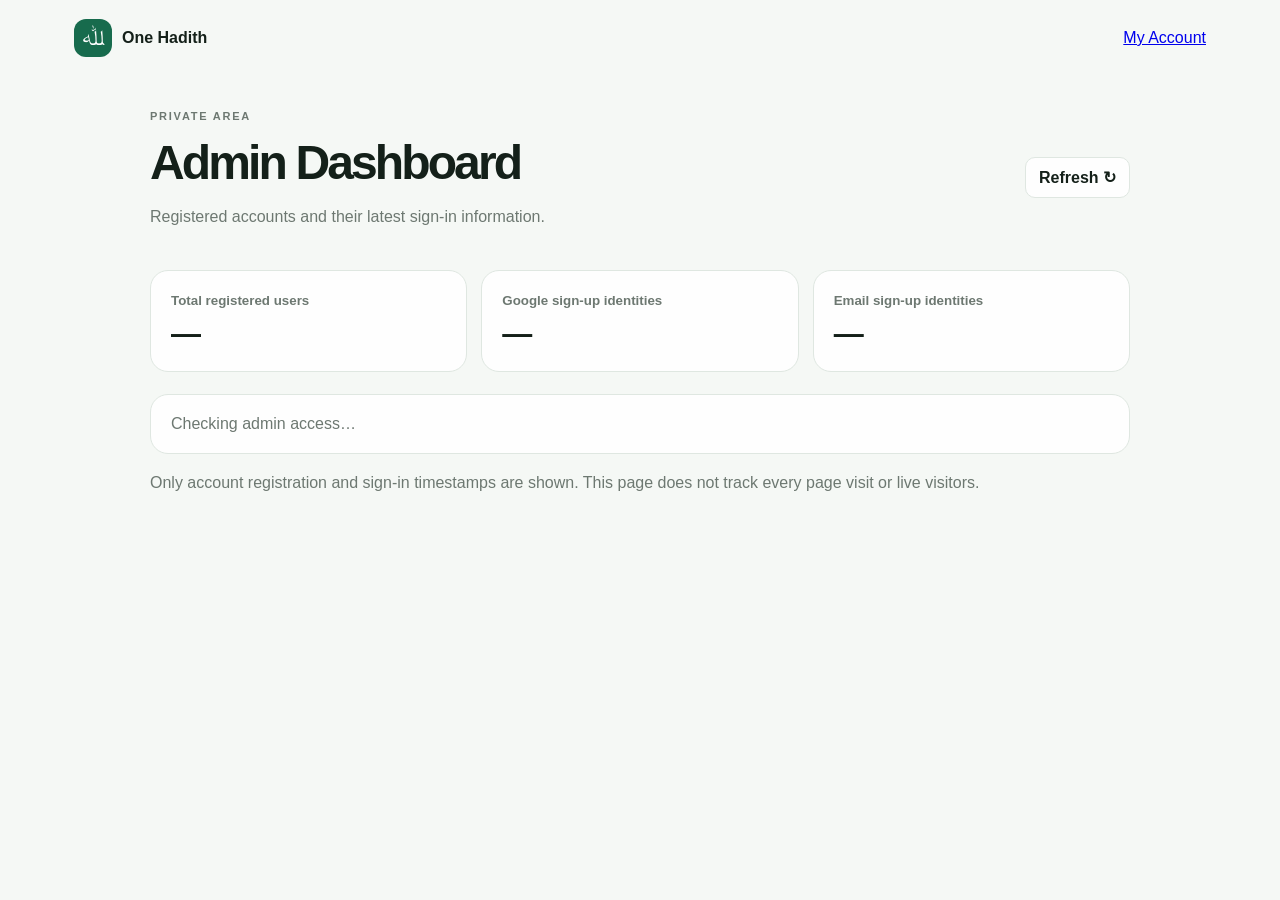
==== admin.html @ b6f3bda0 "Add secure admin user dashboard" ====
<!doctype html>
<html lang="en"><head><meta charset="utf-8"><meta name="viewport" content="width=device-width,initial-scale=1"><title>Admin Dashboard — One Hadith</title><link rel="stylesheet" href="./style.css">
<style>
.admin-wrap{padding:34px 0 70px}.admin-head{display:flex;justify-content:space-between;align-items:center;gap:16px;flex-wrap:wrap;margin-bottom:24px}.admin-head h1{font-size:clamp(32px,5vw,48px)}.admin-sub{color:var(--muted);line-height:1.6}.stat-grid{display:grid;grid-template-columns:repeat(3,1fr);gap:14px;margin:22px 0}.stat{background:var(--surface);border:1px solid var(--line);border-radius:18px;padding:20px}.stat small{color:var(--muted);font-weight:700}.stat strong{display:block;font-size:30px;margin-top:8px}.table-wrap{overflow:auto;background:var(--surface);border:1px solid var(--line);border-radius:18px}.users{width:100%;border-collapse:collapse;min-width:680px}.users th,.users td{text-align:left;padding:14px 16px;border-bottom:1px solid var(--line);font-size:13px}.users th{color:var(--muted);font-size:11px;text-transform:uppercase;letter-spacing:.08em}.pill{display:inline-block;padding:5px 9px;border-radius:99px;background:var(--soft);color:var(--accent);font-weight:800;font-size:11px}.admin-actions{display:flex;gap:10px;align-items:center}.admin-actions button{border:1px solid var(--line);background:var(--surface);color:var(--text);border-radius:10px;padding:10px 13px;font-weight:800}.state{padding:20px;color:var(--muted)}@media(max-width:650px){.stat-grid{grid-template-columns:1fr 1fr}.stat:last-child{grid-column:1/-1}}
</style></head><body>
<header><a class="brand" href="./"><span>ﷲ</span> One Hadith</a><nav><a class="nav-link" href="./profile.html">My Account</a></nav></header>
<main class="admin-wrap">
<div class="admin-head"><div><div class="eyebrow">Private area</div><h1>Admin Dashboard</h1><p class="admin-sub">Registered accounts and their latest sign-in information.</p></div><div class="admin-actions"><button id="refresh" type="button">Refresh ↻</button></div></div>
<div class="stat-grid"><div class="stat"><small>Total registered users</small><strong id="total">—</strong></div><div class="stat"><small>Google sign-up identities</small><strong id="google">—</strong></div><div class="stat"><small>Email sign-up identities</small><strong id="email">—</strong></div></div>
<div class="table-wrap"><div id="state" class="state">Checking admin access…</div><table class="users" id="userTable" hidden><thead><tr><th>Name</th><th>Email</th><th>Provider</th><th>Joined</th><th>Last sign-in</th></tr></thead><tbody id="userRows"></tbody></table></div>
<p class="admin-sub">Only account registration and sign-in timestamps are shown. This page does not track every page visit or live visitors.</p>
</main>
<script type="module">
import {supabase} from "./auth.js";
const state=document.getElementById("state"),table=document.getElementById("userTable");
const fmt=v=>v?new Date(v).toLocaleString():"Never";
async function load(){
 state.hidden=false;state.textContent="Loading users…";table.hidden=true;
 const {data:{user},error:authError}=await supabase.auth.getUser();
 if(authError||!user){location.href="./login.html";return;}
 const {data,error}=await supabase.rpc("admin_list_users");
 if(error){state.textContent=error.message.includes("Not authorized")?"Access denied. This account is not an administrator.":"Could not load users: "+error.message;return;}
 const rows=data||[];
 document.getElementById("total").textContent=rows.length;
 let g=0,e=0;
 for(const u of rows){let providers=[];try{providers=JSON.parse(u.providers||"[]")}catch{} if(providers.includes("google"))g++;if(providers.includes("email"))e++;}
 document.getElementById("google").textContent=g;document.getElementById("email").textContent=e;
 document.getElementById("userRows").innerHTML=rows.map(u=>{
 let p=[];try{p=JSON.parse(u.providers||"[]")}catch{}
 return '<tr><td>'+escapeHtml(u.display_name||"—")+'</td><td>'+escapeHtml(u.email||"—")+'</td><td><span class="pill">'+escapeHtml(p.join(", ")||"unknown")+'</span></td><td>'+fmt(u.created_at)+'</td><td>'+fmt(u.last_sign_in_at)+'</td></tr>';
 }).join("");
 state.hidden=true;table.hidden=false;
}
function escapeHtml(s){return String(s).replace(/[&<>"']/g,c=>({"&":"&amp;","<":"&lt;",">":"&gt;",'"':"&quot;","'":"&#39;"}[c]));}
document.getElementById("refresh").addEventListener("click",load);
await load();
</script></body></html>
---- style.css ----
:root{--bg:#f5f8f5;--surface:#ffffffdd;--text:#142019;--muted:#6d7871;--line:#dfe7e1;--accent:#176b4d;--soft:#e8f2ec;--gold:#8b7538;--shadow:0 28px 80px #16412d18}*{box-sizing:border-box}body{margin:0;background:var(--bg);color:var(--text);font-family:Inter,Arial,sans-serif;min-height:100vh}body.dark{--bg:#0b120e;--surface:#131d17ee;--text:#eef5f0;--muted:#a6b1aa;--line:#29362f;--accent:#63b994;--soft:#182920;--gold:#d5bf75;--shadow:0 28px 80px #0005}header{height:76px;max-width:1180px;margin:auto;padding:0 24px;display:flex;justify-content:space-between;align-items:center}.brand{color:var(--text);text-decoration:none;font-weight:800;display:flex;gap:10px;align-items:center}.brand span{width:38px;height:38px;border-radius:12px;background:var(--accent);color:#fff;display:grid;place-items:center;font:22px Amiri,serif}nav{display:flex;gap:7px}button{font:inherit;cursor:pointer}nav button{border:1px solid var(--line);background:var(--surface);color:var(--text);border-radius:10px;padding:8px 11px;font-size:12px;font-weight:800}nav button:first-child{border-radius:50%;width:38px;height:38px;padding:0}.lang.active{background:var(--soft);color:var(--accent);border-color:transparent}main{width:min(100% - 32px,980px);margin:auto}.hero{text-align:center;padding:70px 0 48px}.bismillah{font:23px Amiri,serif;color:var(--accent);margin-bottom:18px}.eyebrow{text-transform:uppercase;letter-spacing:.16em;font-size:11px;color:var(--muted);font-weight:800;margin-bottom:17px}h1{font-size:clamp(43px,7vw,78px);line-height:1.02;letter-spacing:-.06em;margin:0}h1 em{font-style:normal;color:var(--accent)}.hero p{max-width:590px;margin:22px auto 29px;color:var(--muted);line-height:1.75}.primary{border:0;background:var(--accent);color:#fff;border-radius:16px;padding:17px 21px;display:inline-flex;gap:14px;align-items:center;font-weight:800;box-shadow:0 15px 35px #176b4d38}.reader{display:none}.reader.show{display:block;animation:up .45s ease}@keyframes up{from{opacity:0;transform:translateY(14px)}to{opacity:1;transform:none}}.card{background:var(--surface);border:1px solid var(--line);border-radius:28px;padding:clamp(22px,5vw,44px);box-shadow:var(--shadow);backdrop-filter:blur(15px)}.head{display:flex;justify-content:space-between;align-items:center}.tag,.grade{display:inline-block;border-radius:999px;padding:7px 11px;margin-right:6px;font-size:10px;font-weight:800}.tag{background:var(--soft);color:var(--accent)}.grade{background:#f1eddf;color:var(--gold)}.save{width:40px;height:40px;border-radius:50%;border:1px solid var(--line);background:transparent;color:var(--text);font-size:24px}.save.saved{background:var(--soft);color:var(--accent)}.arabic{font:clamp(30px,5vw,47px)/1.95 Amiri,serif;text-align:right;padding:42px 0 30px}.block{border-top:1px solid var(--line);padding:25px 0 3px}.block label{display:block;text-transform:uppercase;letter-spacing:.15em;font-size:10px;font-weight:800;color:var(--accent);margin-bottom:10px}.block p{margin:0;font-size:17px;line-height:1.85}.bangla p{font-family:"Noto Sans Bengali",sans-serif}.reference{display:flex;align-items:flex-start;justify-content:space-between;border-top:1px solid var(--line);margin-top:28px;padding-top:20px}.reference small{display:block;color:var(--muted);font-size:10px;margin-bottom:5px}.reference strong{font-size:13px}.reference button{border:1px solid var(--line);background:transparent;color:var(--text);border-radius:10px;padding:9px 14px;font-weight:700}.another{display:flex;gap:9px;margin:21px auto;border:0;border-radius:14px;background:var(--soft);color:var(--accent);padding:14px 20px;font-weight:800}.notice{text-align:center;color:var(--muted);font-size:11px;line-height:1.6;max-width:700px;margin:0 auto 35px}.features{display:grid;grid-template-columns:repeat(3,1fr);gap:14px;padding:25px 0 70px}.features>div{background:var(--surface);border:1px solid var(--line);border-radius:20px;padding:24px}.features i{font-style:normal;font-size:10px;font-weight:800;color:var(--accent)}.features h3{font-size:17px;margin:10px 0 7px}.features p{font-size:13px;line-height:1.65;color:var(--muted);margin:0}footer{max-width:1180px;margin:auto;border-top:1px solid var(--line);padding:24px;color:var(--muted);font-size:11px;display:flex;justify-content:space-between}.meta{display:grid;grid-template-columns:1fr 1.5fr 1fr;gap:14px;margin:0 0 24px;padding:16px;border:1px solid var(--line);border-radius:14px}.meta small,.related small{display:block;opacity:.65;margin-bottom:5px}.meta strong{display:block;font-size:.92rem;line-height:1.45}.understanding{margin-top:22px;padding:20px;border-radius:16px;background:var(--soft)}.understanding h3{margin:0 0 10px;font-size:1rem}.understanding p{margin:0;line-height:1.8}.source{display:flex;justify-content:space-between;gap:16px;margin-top:16px;font-size:.9rem}.source a{color:inherit;font-weight:700}.related{margin-top:18px;padding-top:18px;border-top:1px solid var(--line)}.related p{margin:7px 0 0;line-height:1.6}@media(max-width:700px){header{padding:0 15px}.hero{padding:55px 0 40px}.features{grid-template-columns:1fr}.arabic{font-size:32px}.meta{grid-template-columns:1fr}.source{flex-direction:column}footer{padding:20px 15px}}\n.nav-link{border:1px solid var(--line);background:var(--surface);color:var(--text);border-radius:10px;padding:8px 11px;font-size:12px;font-weight:800;text-decoration:none;display:inline-flex;align-items:center;justify-content:center}.auth-main{min-height:calc(100vh - 76px);display:grid;place-items:center;padding:35px 0 70px}.auth-card{width:min(100%,520px);background:var(--surface);border:1px solid var(--line);border-radius:28px;padding:clamp(24px,6vw,44px);box-shadow:var(--shadow)}.auth-card h1{font-size:clamp(34px,7vw,54px);margin:8px 0 10px}.auth-muted{color:var(--muted);line-height:1.7}.auth-form{display:grid;gap:16px;margin-top:25px}.auth-form label{display:grid;gap:8px;font-size:12px;font-weight:800;color:var(--muted)}.auth-form input{width:100%;border:1px solid var(--line);background:var(--bg);color:var(--text);border-radius:12px;padding:13px 14px;font:inherit;outline:none}.auth-form input:focus{border-color:var(--accent)}.auth-submit{width:100%;justify-content:center}.text-button{border:0;background:none;color:var(--accent);font-weight:800;margin-top:16px;padding:8px 0;cursor:pointer}.auth-message{min-height:24px;margin:14px 0 0;line-height:1.5;font-size:13px}.auth-message.error{color:#b42318}.auth-message.ok{color:var(--accent)}.auth-switch{margin:22px 0 0;color:var(--muted);font-size:13px}.auth-switch a{color:var(--accent);font-weight:800}.admin-note{margin-top:20px;padding:14px;border-radius:14px;background:var(--soft);color:var(--accent);font-weight:800;font-size:13px}
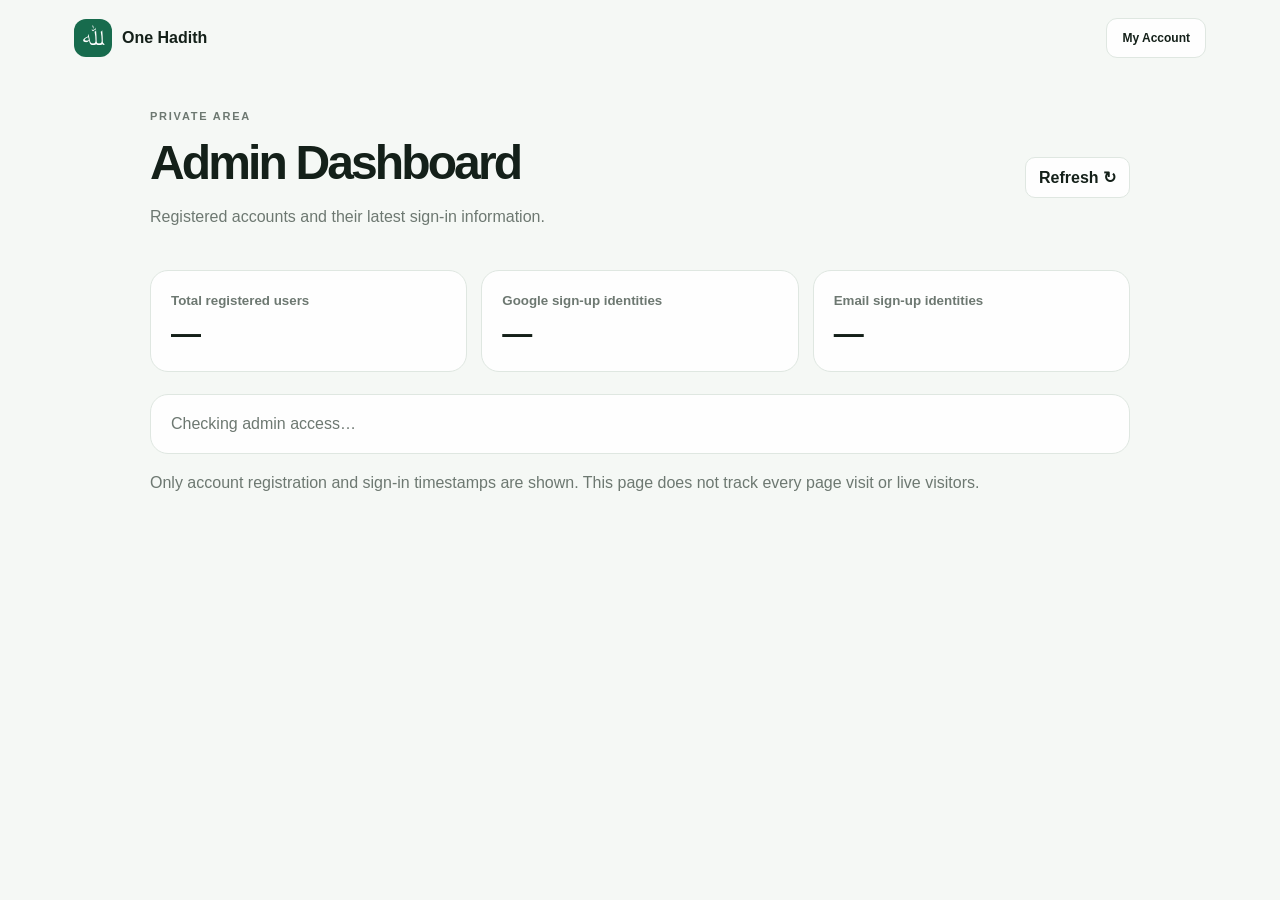
==== commit fa80a9bb: "Secure admin dashboard with authenticated Edge Function" ====
--- a/admin.html
+++ b/admin.html
@@ -18,9 +18,10 @@
  state.hidden=false;state.textContent="Loading users…";table.hidden=true;
  const {data:{user},error:authError}=await supabase.auth.getUser();
  if(authError||!user){location.href="./login.html";return;}
- const {data,error}=await supabase.rpc("admin_list_users");
- if(error){state.textContent=error.message.includes("Not authorized")?"Access denied. This account is not an administrator.":"Could not load users: "+error.message;return;}
- const rows=data||[];
+ const {data,error}=await supabase.functions.invoke("admin-users",{method:"POST"});
+ if(error){state.textContent="Could not load users. Please refresh or sign in again.";return;}
+ if(data?.error){state.textContent=data.error==="Not authorized"?"Access denied. This account is not an administrator.":"Could not load users: "+data.error;return;}
+ const rows=data?.users||[];
  document.getElementById("total").textContent=rows.length;
  let g=0,e=0;
  for(const u of rows){let providers=[];try{providers=JSON.parse(u.providers||"[]")}catch{} if(providers.includes("google"))g++;if(providers.includes("email"))e++;}
--- a/style.css
+++ b/style.css
@@ -1 +1,108 @@
-:root{--bg:#f5f8f5;--surface:#ffffffdd;--text:#142019;--muted:#6d7871;--line:#dfe7e1;--accent:#176b4d;--soft:#e8f2ec;--gold:#8b7538;--shadow:0 28px 80px #16412d18}*{box-sizing:border-box}body{margin:0;background:var(--bg);color:var(--text);font-family:Inter,Arial,sans-serif;min-height:100vh}body.dark{--bg:#0b120e;--surface:#131d17ee;--text:#eef5f0;--muted:#a6b1aa;--line:#29362f;--accent:#63b994;--soft:#182920;--gold:#d5bf75;--shadow:0 28px 80px #0005}header{height:76px;max-width:1180px;margin:auto;padding:0 24px;display:flex;justify-content:space-between;align-items:center}.brand{color:var(--text);text-decoration:none;font-weight:800;display:flex;gap:10px;align-items:center}.brand span{width:38px;height:38px;border-radius:12px;background:var(--accent);color:#fff;display:grid;place-items:center;font:22px Amiri,serif}nav{display:flex;gap:7px}button{font:inherit;cursor:pointer}nav button{border:1px solid var(--line);background:var(--surface);color:var(--text);border-radius:10px;padding:8px 11px;font-size:12px;font-weight:800}nav button:first-child{border-radius:50%;width:38px;height:38px;padding:0}.lang.active{background:var(--soft);color:var(--accent);border-color:transparent}main{width:min(100% - 32px,980px);margin:auto}.hero{text-align:center;padding:70px 0 48px}.bismillah{font:23px Amiri,serif;color:var(--accent);margin-bottom:18px}.eyebrow{text-transform:uppercase;letter-spacing:.16em;font-size:11px;color:var(--muted);font-weight:800;margin-bottom:17px}h1{font-size:clamp(43px,7vw,78px);line-height:1.02;letter-spacing:-.06em;margin:0}h1 em{font-style:normal;color:var(--accent)}.hero p{max-width:590px;margin:22px auto 29px;color:var(--muted);line-height:1.75}.primary{border:0;background:var(--accent);color:#fff;border-radius:16px;padding:17px 21px;display:inline-flex;gap:14px;align-items:center;font-weight:800;box-shadow:0 15px 35px #176b4d38}.reader{display:none}.reader.show{display:block;animation:up .45s ease}@keyframes up{from{opacity:0;transform:translateY(14px)}to{opacity:1;transform:none}}.card{background:var(--surface);border:1px solid var(--line);border-radius:28px;padding:clamp(22px,5vw,44px);box-shadow:var(--shadow);backdrop-filter:blur(15px)}.head{display:flex;justify-content:space-between;align-items:center}.tag,.grade{display:inline-block;border-radius:999px;padding:7px 11px;margin-right:6px;font-size:10px;font-weight:800}.tag{background:var(--soft);color:var(--accent)}.grade{background:#f1eddf;color:var(--gold)}.save{width:40px;height:40px;border-radius:50%;border:1px solid var(--line);background:transparent;color:var(--text);font-size:24px}.save.saved{background:var(--soft);color:var(--accent)}.arabic{font:clamp(30px,5vw,47px)/1.95 Amiri,serif;text-align:right;padding:42px 0 30px}.block{border-top:1px solid var(--line);padding:25px 0 3px}.block label{display:block;text-transform:uppercase;letter-spacing:.15em;font-size:10px;font-weight:800;color:var(--accent);margin-bottom:10px}.block p{margin:0;font-size:17px;line-height:1.85}.bangla p{font-family:"Noto Sans Bengali",sans-serif}.reference{display:flex;align-items:flex-start;justify-content:space-between;border-top:1px solid var(--line);margin-top:28px;padding-top:20px}.reference small{display:block;color:var(--muted);font-size:10px;margin-bottom:5px}.reference strong{font-size:13px}.reference button{border:1px solid var(--line);background:transparent;color:var(--text);border-radius:10px;padding:9px 14px;font-weight:700}.another{display:flex;gap:9px;margin:21px auto;border:0;border-radius:14px;background:var(--soft);color:var(--accent);padding:14px 20px;font-weight:800}.notice{text-align:center;color:var(--muted);font-size:11px;line-height:1.6;max-width:700px;margin:0 auto 35px}.features{display:grid;grid-template-columns:repeat(3,1fr);gap:14px;padding:25px 0 70px}.features>div{background:var(--surface);border:1px solid var(--line);border-radius:20px;padding:24px}.features i{font-style:normal;font-size:10px;font-weight:800;color:var(--accent)}.features h3{font-size:17px;margin:10px 0 7px}.features p{font-size:13px;line-height:1.65;color:var(--muted);margin:0}footer{max-width:1180px;margin:auto;border-top:1px solid var(--line);padding:24px;color:var(--muted);font-size:11px;display:flex;justify-content:space-between}.meta{display:grid;grid-template-columns:1fr 1.5fr 1fr;gap:14px;margin:0 0 24px;padding:16px;border:1px solid var(--line);border-radius:14px}.meta small,.related small{display:block;opacity:.65;margin-bottom:5px}.meta strong{display:block;font-size:.92rem;line-height:1.45}.understanding{margin-top:22px;padding:20px;border-radius:16px;background:var(--soft)}.understanding h3{margin:0 0 10px;font-size:1rem}.understanding p{margin:0;line-height:1.8}.source{display:flex;justify-content:space-between;gap:16px;margin-top:16px;font-size:.9rem}.source a{color:inherit;font-weight:700}.related{margin-top:18px;padding-top:18px;border-top:1px solid var(--line)}.related p{margin:7px 0 0;line-height:1.6}@media(max-width:700px){header{padding:0 15px}.hero{padding:55px 0 40px}.features{grid-template-columns:1fr}.arabic{font-size:32px}.meta{grid-template-columns:1fr}.source{flex-direction:column}footer{padding:20px 15px}}\n.nav-link{border:1px solid var(--line);background:var(--surface);color:var(--text);border-radius:10px;padding:8px 11px;font-size:12px;font-weight:800;text-decoration:none;display:inline-flex;align-items:center;justify-content:center}.auth-main{min-height:calc(100vh - 76px);display:grid;place-items:center;padding:35px 0 70px}.auth-card{width:min(100%,520px);background:var(--surface);border:1px solid var(--line);border-radius:28px;padding:clamp(24px,6vw,44px);box-shadow:var(--shadow)}.auth-card h1{font-size:clamp(34px,7vw,54px);margin:8px 0 10px}.auth-muted{color:var(--muted);line-height:1.7}.auth-form{display:grid;gap:16px;margin-top:25px}.auth-form label{display:grid;gap:8px;font-size:12px;font-weight:800;color:var(--muted)}.auth-form input{width:100%;border:1px solid var(--line);background:var(--bg);color:var(--text);border-radius:12px;padding:13px 14px;font:inherit;outline:none}.auth-form input:focus{border-color:var(--accent)}.auth-submit{width:100%;justify-content:center}.text-button{border:0;background:none;color:var(--accent);font-weight:800;margin-top:16px;padding:8px 0;cursor:pointer}.auth-message{min-height:24px;margin:14px 0 0;line-height:1.5;font-size:13px}.auth-message.error{color:#b42318}.auth-message.ok{color:var(--accent)}.auth-switch{margin:22px 0 0;color:var(--muted);font-size:13px}.auth-switch a{color:var(--accent);font-weight:800}.admin-note{margin-top:20px;padding:14px;border-radius:14px;background:var(--soft);color:var(--accent);font-weight:800;font-size:13px}+:root{--bg:#f5f8f5;--surface:#ffffffdd;--text:#142019;--muted:#6d7871;--line:#dfe7e1;--accent:#176b4d;--soft:#e8f2ec;--gold:#8b7538;--shadow:0 28px 80px #16412d18}*{box-sizing:border-box}body{margin:0;background:var(--bg);color:var(--text);font-family:Inter,Arial,sans-serif;min-height:100vh}body.dark{--bg:#0b120e;--surface:#131d17ee;--text:#eef5f0;--muted:#a6b1aa;--line:#29362f;--accent:#63b994;--soft:#182920;--gold:#d5bf75;--shadow:0 28px 80px #0005}header{height:76px;max-width:1180px;margin:auto;padding:0 24px;display:flex;justify-content:space-between;align-items:center}.brand{color:var(--text);text-decoration:none;font-weight:800;display:flex;gap:10px;align-items:center}.brand span{width:38px;height:38px;border-radius:12px;background:var(--accent);color:#fff;display:grid;place-items:center;font:22px Amiri,serif}nav{display:flex;gap:7px}button{font:inherit;cursor:pointer}nav button{border:1px solid var(--line);background:var(--surface);color:var(--text);border-radius:10px;padding:8px 11px;font-size:12px;font-weight:800}nav button:first-child{border-radius:50%;width:38px;height:38px;padding:0}.lang.active{background:var(--soft);color:var(--accent);border-color:transparent}main{width:min(100% - 32px,980px);margin:auto}.hero{text-align:center;padding:70px 0 48px}.bismillah{font:23px Amiri,serif;color:var(--accent);margin-bottom:18px}.eyebrow{text-transform:uppercase;letter-spacing:.16em;font-size:11px;color:var(--muted);font-weight:800;margin-bottom:17px}h1{font-size:clamp(43px,7vw,78px);line-height:1.02;letter-spacing:-.06em;margin:0}h1 em{font-style:normal;color:var(--accent)}.hero p{max-width:590px;margin:22px auto 29px;color:var(--muted);line-height:1.75}.primary{border:0;background:var(--accent);color:#fff;border-radius:16px;padding:17px 21px;display:inline-flex;gap:14px;align-items:center;font-weight:800;box-shadow:0 15px 35px #176b4d38}.reader{display:none}.reader.show{display:block;animation:up .45s ease}@keyframes up{from{opacity:0;transform:translateY(14px)}to{opacity:1;transform:none}}.card{background:var(--surface);border:1px solid var(--line);border-radius:28px;padding:clamp(22px,5vw,44px);box-shadow:var(--shadow);backdrop-filter:blur(15px)}.head{display:flex;justify-content:space-between;align-items:center}.tag,.grade{display:inline-block;border-radius:999px;padding:7px 11px;margin-right:6px;font-size:10px;font-weight:800}.tag{background:var(--soft);color:var(--accent)}.grade{background:#f1eddf;color:var(--gold)}.save{width:40px;height:40px;border-radius:50%;border:1px solid var(--line);background:transparent;color:var(--text);font-size:24px}.save.saved{background:var(--soft);color:var(--accent)}.arabic{font:clamp(30px,5vw,47px)/1.95 Amiri,serif;text-align:right;padding:42px 0 30px}.block{border-top:1px solid var(--line);padding:25px 0 3px}.block label{display:block;text-transform:uppercase;letter-spacing:.15em;font-size:10px;font-weight:800;color:var(--accent);margin-bottom:10px}.block p{margin:0;font-size:17px;line-height:1.85}.bangla p{font-family:"Noto Sans Bengali",sans-serif}.reference{display:flex;align-items:flex-start;justify-content:space-between;border-top:1px solid var(--line);margin-top:28px;padding-top:20px}.reference small{display:block;color:var(--muted);font-size:10px;margin-bottom:5px}.reference strong{font-size:13px}.reference button{border:1px solid var(--line);background:transparent;color:var(--text);border-radius:10px;padding:9px 14px;font-weight:700}.another{display:flex;gap:9px;margin:21px auto;border:0;border-radius:14px;background:var(--soft);color:var(--accent);padding:14px 20px;font-weight:800}.notice{text-align:center;color:var(--muted);font-size:11px;line-height:1.6;max-width:700px;margin:0 auto 35px}.features{display:grid;grid-template-columns:repeat(3,1fr);gap:14px;padding:25px 0 70px}.features>div{background:var(--surface);border:1px solid var(--line);border-radius:20px;padding:24px}.features i{font-style:normal;font-size:10px;font-weight:800;color:var(--accent)}.features h3{font-size:17px;margin:10px 0 7px}.features p{font-size:13px;line-height:1.65;color:var(--muted);margin:0}footer{max-width:1180px;margin:auto;border-top:1px solid var(--line);padding:24px;color:var(--muted);font-size:11px;display:flex;justify-content:space-between}.meta{display:grid;grid-template-columns:1fr 1.5fr 1fr;gap:14px;margin:0 0 24px;padding:16px;border:1px solid var(--line);border-radius:14px}.meta small,.related small{display:block;opacity:.65;margin-bottom:5px}.meta strong{display:block;font-size:.92rem;line-height:1.45}.understanding{margin-top:22px;padding:20px;border-radius:16px;background:var(--soft)}.understanding h3{margin:0 0 10px;font-size:1rem}.understanding p{margin:0;line-height:1.8}.source{display:flex;justify-content:space-between;gap:16px;margin-top:16px;font-size:.9rem}.source a{color:inherit;font-weight:700}.related{margin-top:18px;padding-top:18px;border-top:1px solid var(--line)}.related p{margin:7px 0 0;line-height:1.6}@media(max-width:700px){header{padding:0 15px}.hero{padding:55px 0 40px}.features{grid-template-columns:1fr}.arabic{font-size:32px}.meta{grid-template-columns:1fr}.source{flex-direction:column}footer{padding:20px 15px}}
+.nav-link{border:1px solid var(--line);background:var(--surface);color:var(--text);border-radius:10px;padding:8px 11px;font-size:12px;font-weight:800;text-decoration:none;display:inline-flex;align-items:center;justify-content:center}.auth-main{min-height:calc(100vh - 76px);display:grid;place-items:center;padding:35px 0 70px}.auth-card{width:min(100%,520px);background:var(--surface);border:1px solid var(--line);border-radius:28px;padding:clamp(24px,6vw,44px);box-shadow:var(--shadow)}.auth-card h1{font-size:clamp(34px,7vw,54px);margin:8px 0 10px}.auth-muted{color:var(--muted);line-height:1.7}.auth-form{display:grid;gap:16px;margin-top:25px}.auth-form label{display:grid;gap:8px;font-size:12px;font-weight:800;color:var(--muted)}.auth-form input{width:100%;border:1px solid var(--line);background:var(--bg);color:var(--text);border-radius:12px;padding:13px 14px;font:inherit;outline:none}.auth-form input:focus{border-color:var(--accent)}.auth-submit{width:100%;justify-content:center}.text-button{border:0;background:none;color:var(--accent);font-weight:800;margin-top:16px;padding:8px 0;cursor:pointer}.auth-message{min-height:24px;margin:14px 0 0;line-height:1.5;font-size:13px}.auth-message.error{color:#b42318}.auth-message.ok{color:var(--accent)}.auth-switch{margin:22px 0 0;color:var(--muted);font-size:13px}.auth-switch a{color:var(--accent);font-weight:800}.admin-note{margin-top:20px;padding:14px;border-radius:14px;background:var(--soft);color:var(--accent);font-weight:800;font-size:13px}
+
+/* Auth and account page polish */
+header nav .nav-link,
+header nav button.nav-link{
+  width:auto!important;height:auto!important;min-height:40px;padding:9px 15px!important;
+  border:1px solid var(--line);border-radius:11px!important;
+  background:var(--surface);color:var(--text);font-size:12px;font-weight:800;
+  line-height:1.2;text-decoration:none;display:inline-flex;align-items:center;justify-content:center;
+}
+.auth-main{min-height:calc(100vh - 76px);padding:clamp(24px,5vw,54px) 16px 64px}
+.auth-card{width:min(100%,500px);border:1px solid var(--line);border-radius:25px;padding:clamp(24px,5vw,42px);box-shadow:0 22px 65px #174b3017}
+.auth-card h1{font-size:clamp(32px,6vw,46px);line-height:1.1;letter-spacing:-.045em;overflow-wrap:anywhere}
+.auth-card a:not(.brand),.auth-switch a,.admin-note a,.text-button{color:var(--accent)!important;text-decoration:none}
+.auth-card a:not(.brand):hover,.auth-switch a:hover,.admin-note a:hover{text-decoration:underline}
+.auth-switch{text-align:center;line-height:1.7}
+.auth-form label{display:grid;gap:8px}
+.auth-form input{min-height:48px;width:100%;border:1px solid var(--line);border-radius:12px;padding:12px 14px;background:var(--bg);color:var(--text);font:inherit;transition:border-color .18s,box-shadow .18s}
+.auth-form input:focus{outline:none;border-color:var(--accent);box-shadow:0 0 0 3px color-mix(in srgb,var(--accent) 15%,transparent)}
+.auth-form input:-webkit-autofill,
+.auth-form input:-webkit-autofill:hover,
+.auth-form input:-webkit-autofill:focus{-webkit-text-fill-color:var(--text);box-shadow:0 0 0 1000px var(--bg) inset;transition:background-color 9999s ease-out}
+.auth-submit{min-height:48px;display:flex;align-items:center;justify-content:center;gap:9px}
+.text-button{font:inherit;font-size:13px}
+.auth-message{overflow-wrap:anywhere}
+.admin-note a{color:inherit!important;text-decoration:underline}
+@media(max-width:540px){
+  header{height:66px;padding:0 15px}
+  header nav .nav-link,header nav button.nav-link{min-height:38px;padding:8px 12px!important}
+  .auth-main{min-height:calc(100vh - 66px);padding:24px 12px 42px}
+  .auth-card{border-radius:20px;padding:24px 20px}
+}
+
+/* Post-login featured reading action */
+.reading-feature{position:relative;overflow:hidden;margin:26px 0 25px;padding:24px;border:1px solid #cfe1d4;border-radius:21px;background:linear-gradient(145deg,#f0f8f1 0%,#e3f1e7 100%);color:#173c2b}
+.reading-feature:after{content:"";position:absolute;width:155px;height:155px;border:1px solid #176b4d18;border-radius:50%;right:-62px;top:-72px;box-shadow:0 0 0 18px #176b4d08,0 0 0 38px #176b4d05;pointer-events:none}
+.reading-feature-top{display:flex;align-items:center;gap:9px}
+.reading-feature-icon{width:29px;height:29px;display:grid;place-items:center;border-radius:9px;background:#176b4d;color:white;font-size:15px}
+.reading-feature-label{font-size:9px;font-weight:800;letter-spacing:.15em;color:#397052}
+.reading-feature h2{position:relative;margin:17px 0 8px;font-size:clamp(21px,4vw,27px);line-height:1.2;letter-spacing:-.035em;color:#173c2b}
+.reading-feature>p{position:relative;margin:0;color:#526b5b;font-size:13px;line-height:1.7}
+.reading-cta{position:relative;z-index:1;display:flex;align-items:center;justify-content:space-between;gap:12px;margin-top:20px;padding:10px 11px 10px 17px;min-height:54px;border-radius:14px;background:#176b4d;color:#fff!important;text-decoration:none!important;font-size:14px;font-weight:800;box-shadow:0 8px 18px #176b4d26;transition:transform .18s,box-shadow .18s}
+.reading-cta:hover{transform:translateY(-2px);box-shadow:0 12px 23px #176b4d30}
+.reading-cta-circle{width:34px;height:34px;display:grid;place-items:center;border-radius:10px;background:#ffffff25;font-size:20px}
+.reading-feature-foot{display:flex;justify-content:space-between;margin-top:14px;color:#698273;font-size:10px;font-weight:700}
+body.dark .reading-feature{background:linear-gradient(145deg,#172d21,#1b3828);border-color:#315640;color:#eaf5ed}
+body.dark .reading-feature h2{color:#eaf5ed}
+body.dark .reading-feature>p{color:#b4c9bb}
+body.dark .reading-feature-label,body.dark .reading-feature-foot{color:#a7c5b1}
+@media(max-width:540px){.reading-feature{margin:22px 0;padding:21px 18px;border-radius:19px}.reading-cta{min-height:56px}.reading-feature h2{font-size:23px}}
+
+
+/* Member navigation */
+.account-nav{position:relative;display:flex;align-items:center}
+.account-menu{position:relative}
+.hamburger-btn{width:44px;height:44px;border:1px solid var(--line);border-radius:13px;background:var(--surface);display:flex;flex-direction:column;justify-content:center;align-items:center;gap:5px;padding:0}
+.hamburger-btn span{width:18px;height:2px;border-radius:2px;background:var(--text);display:block}
+.account-dropdown{position:absolute;z-index:30;right:0;top:calc(100% + 10px);width:205px;padding:8px;border:1px solid var(--line);border-radius:16px;background:var(--surface);box-shadow:0 18px 45px #10291b22;backdrop-filter:blur(18px)}
+.account-dropdown[hidden]{display:none}
+.account-dropdown a,.account-dropdown button{display:flex;width:100%;padding:12px 13px;border:0;border-radius:10px;background:transparent;color:var(--text)!important;text-decoration:none!important;text-align:left;font:700 13px Inter,Arial,sans-serif}
+.account-dropdown a:hover,.account-dropdown button:hover{background:var(--soft)}
+.account-dropdown button{color:#a33b35!important;border-top:1px solid var(--line);margin-top:4px}
+.reader-actions{display:flex;align-items:center;gap:9px}
+.read-later{min-height:40px;padding:8px 13px;border:1px solid var(--line);border-radius:999px;background:transparent;color:var(--text);font-size:12px;font-weight:800}
+.read-later.saved{background:var(--soft);border-color:transparent;color:var(--accent)}
+.length-filter{display:flex;align-items:center;justify-content:center;gap:12px;margin:18px auto 0;padding:12px 15px;width:min(100%,420px);border:1px solid var(--line);border-radius:15px;background:var(--surface)}
+.length-filter[hidden]{display:none}
+.length-filter label{font-size:12px;color:var(--muted);font-weight:800}
+.length-filter select,.profile-settings select{min-height:42px;max-width:100%;border:1px solid var(--line);border-radius:10px;padding:9px 12px;background:var(--bg);color:var(--text);font:600 12px Inter,Arial,sans-serif}
+.account-main{width:min(100% - 32px,820px);margin:0 auto;padding:38px 0 75px}
+.account-welcome{padding:10px 3px 25px}
+.account-welcome h1{font-size:clamp(32px,6vw,49px);letter-spacing:-.05em}
+.account-welcome p{color:var(--muted);line-height:1.7;font-size:14px}
+.account-panel{margin:0 0 18px;padding:clamp(20px,4vw,30px);border:1px solid var(--line);border-radius:22px;background:var(--surface);box-shadow:0 14px 38px #153b2410;scroll-margin-top:20px}
+.account-section-heading{display:flex;align-items:center;gap:13px;margin-bottom:18px}
+.account-section-heading h2{margin:0;font-size:19px;letter-spacing:-.025em}
+.account-section-heading p{margin:5px 0 0;color:var(--muted);font-size:12px;line-height:1.5}
+.section-symbol{width:42px;height:42px;flex:0 0 42px;display:grid;place-items:center;border-radius:13px;background:var(--soft);color:var(--accent);font-size:20px}
+.favorite-symbol{color:#c24d61}
+.profile-settings{margin-top:0}
+.profile-settings .name-fields{display:grid;grid-template-columns:1fr 1fr;gap:13px}
+.profile-settings select{width:100%;font-size:14px}
+.saved-list{display:grid;gap:11px}
+.saved-item{display:flex;align-items:center;justify-content:space-between;gap:15px;padding:15px;border:1px solid var(--line);border-radius:15px;background:var(--bg)}
+.saved-item-copy{min-width:0}
+.saved-item-copy strong{display:block;font-size:13px}
+.saved-item-copy p{margin:7px 0;color:var(--muted);font-size:12px;line-height:1.6}
+.saved-item-copy small{color:var(--muted);font-size:10px}
+.saved-item-actions{display:flex;flex:0 0 auto;align-items:center;gap:7px}
+.saved-read,.saved-remove{border:1px solid var(--line);border-radius:10px;padding:9px 11px;background:var(--surface);font-size:11px;font-weight:800;text-decoration:none;color:var(--accent)!important}
+.saved-remove{color:var(--muted)!important;cursor:pointer}
+.saved-remove:disabled{opacity:.5}
+.empty-list{margin:0;padding:18px;border:1px dashed var(--line);border-radius:14px;color:var(--muted);font-size:13px;text-align:center}
+.account-help .reading-cta{margin-top:8px}
+@media(max-width:600px){
+ .account-main{width:min(100% - 24px,820px);padding:24px 0 50px}
+ .length-filter{align-items:stretch;flex-direction:column;gap:7px;text-align:left}
+ .length-filter select{width:100%}
+ .profile-settings .name-fields{grid-template-columns:1fr}
+ .saved-item{align-items:stretch;flex-direction:column}
+ .saved-item-actions{justify-content:flex-end}
+ .account-panel{border-radius:18px;padding:20px 16px}
+}
+
+.reader-actions[hidden]{display:none}
+
+.account-dropdown .menu-filter{padding:10px 12px 12px;border-top:1px solid var(--line);border-bottom:1px solid var(--line);margin:4px 0;display:grid;gap:7px}.account-dropdown .menu-filter label{font-size:11px;font-weight:800;color:var(--muted)}.account-dropdown .menu-filter select{width:100%;min-height:38px;padding:8px 10px;border:1px solid var(--line);border-radius:9px;background:var(--bg);color:var(--text);font:600 12px Inter,Arial,sans-serif}
